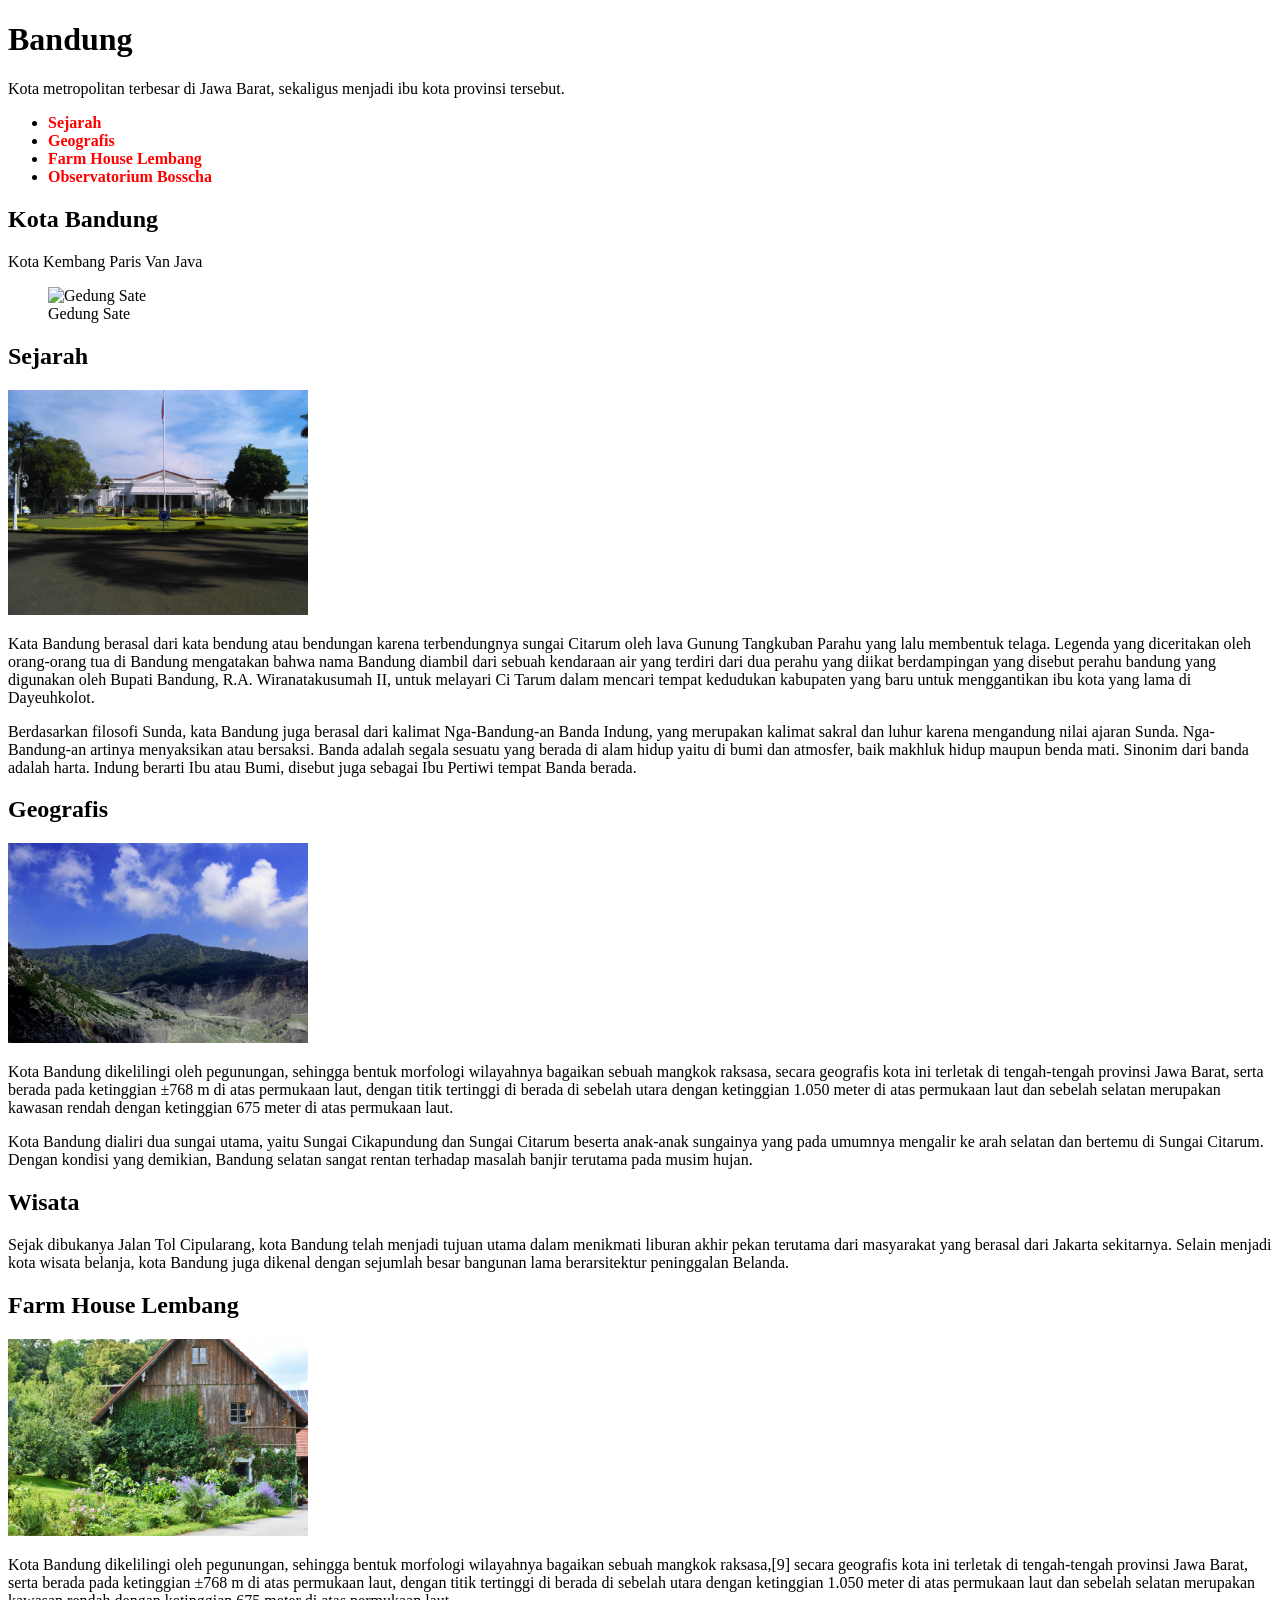
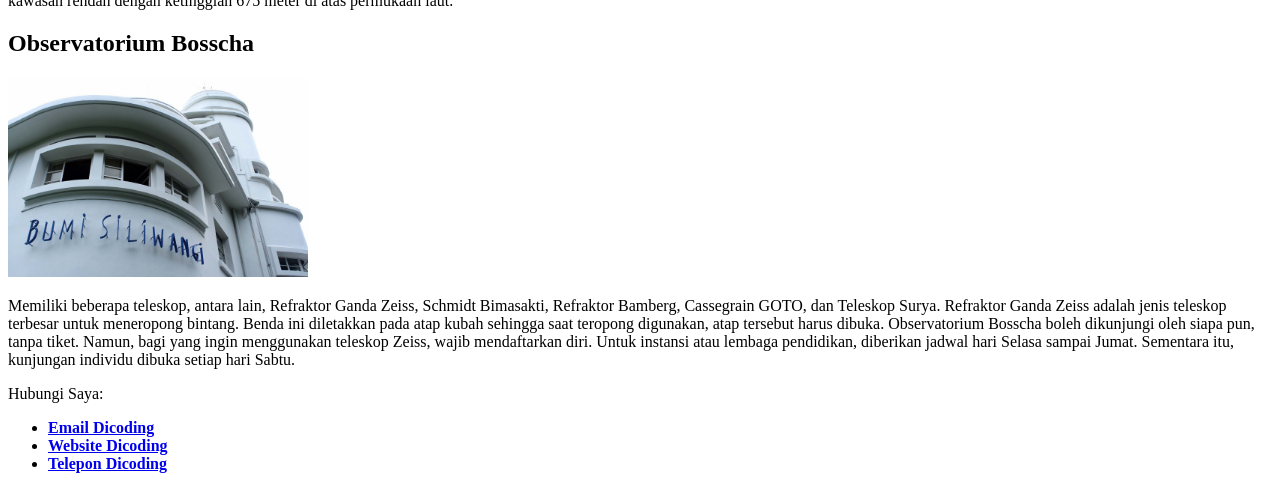
==== Dicoding/index.html @ 32720937 "Dicoding-HTML" ====
<!DOCTYPE html>
<html lang="en">
   <head>
      <meta charset="UTF-8">
      <meta name="viewport" content="width=device-width, initial-scale=1.0">
      <title>Dicoding</title>
   </head>

   <style>
      .contact-person {
         text-decoration: none;
         font-weight: bold;
      }

      .navbar-header {
         text-decoration: none;
         color: red;
         font-weight: bold;
      }

      .navbar-header:hover {
         color: blue;
      }
   </style>

   <body>
         <header>
            <h1>Bandung</h1>
            <p>Kota metropolitan terbesar di Jawa Barat, sekaligus menjadi ibu kota provinsi tersebut.</p>
            <nav>
               <!-- dapat diakes melalui link berdasarkan id nya -->
               <ul>
                  <li><a href="#sejarah" class="navbar-header">Sejarah</a></li>
                  <li><a href="#geografis" class="navbar-header">Geografis</a></li>
                  <li><a href="#farm-house" class="navbar-header">Farm House Lembang</a></li>
                  <li><a href="#observatorium" class="navbar-header">Observatorium Bosscha</a></li>
               </ul>
            </nav>
         </header>

         <aside>
            <article>
               <header>
                  <h2>Kota Bandung</h2>
                  <p>Kota Kembang Paris Van Java</p>
                  <figure>
                     <img src="https://upload.wikimedia.org/wikipedia/commons/thumb/e/e7/Bandung_coa.png/279px-Bandung_coa.png"
                        alt="Gedung Sate" width="300px">
                     <figcaption>Gedung Sate</figcaption>
                  </figure>
               </header>
            </article>
         </aside>

         <main>
            <article>
               <section>
                  <h2 id="sejarah">Sejarah</h2>
                  <img src="./image/history.jpg" alt="Sejarah Bandung" width="300px">
                  <p>
                     Kata Bandung berasal dari kata bendung atau bendungan karena terbendungnya sungai Citarum oleh
                     lava Gunung Tangkuban Parahu yang lalu membentuk telaga. Legenda yang diceritakan oleh
                     orang-orang tua di Bandung mengatakan bahwa nama Bandung diambil dari sebuah kendaraan air
                     yang terdiri dari dua perahu yang diikat berdampingan yang disebut perahu bandung yang
                     digunakan oleh Bupati Bandung, R.A. Wiranatakusumah II, untuk melayari Ci Tarum dalam mencari
                     tempat kedudukan kabupaten yang baru untuk menggantikan ibu kota yang lama di Dayeuhkolot.
                  </p>

                  <p>
                     Berdasarkan filosofi Sunda, kata Bandung juga berasal dari kalimat Nga-Bandung-an Banda
                     Indung, yang merupakan kalimat sakral dan luhur karena mengandung nilai ajaran Sunda.
                     Nga-Bandung-an artinya menyaksikan atau bersaksi. Banda adalah segala sesuatu yang berada di
                     alam hidup yaitu di bumi dan atmosfer, baik makhluk hidup maupun benda mati. Sinonim dari
                     banda adalah harta. Indung berarti Ibu atau Bumi, disebut juga sebagai Ibu Pertiwi tempat
                     Banda berada.
                  </p>
               </section>
            
               <section>
                  <h2 id="geografis">Geografis</h2>
                  <img src="./image/geografis.jpg" alt="Geografis Bandung" width="300px">
                  <p>
                     Kota Bandung dikelilingi oleh pegunungan, sehingga bentuk morfologi wilayahnya bagaikan sebuah
                     mangkok raksasa, secara geografis kota ini terletak di tengah-tengah provinsi Jawa Barat,
                     serta berada pada ketinggian ±768 m di atas permukaan laut, dengan titik tertinggi di berada
                     di sebelah utara dengan ketinggian 1.050 meter di atas permukaan laut dan sebelah selatan
                     merupakan kawasan rendah dengan ketinggian 675 meter di atas permukaan laut.
                  </p>
                  
                  <p>
                     Kota Bandung dialiri dua sungai utama, yaitu Sungai Cikapundung dan Sungai Citarum beserta
                     anak-anak sungainya yang pada umumnya mengalir ke arah selatan dan bertemu di Sungai Citarum.
                     Dengan kondisi yang demikian, Bandung selatan sangat rentan terhadap masalah banjir terutama
                     pada musim hujan.
                  </p>
               </section>

               <section>
                  <h2 id="wisata">Wisata</h2>
                  <p>
                     Sejak dibukanya Jalan Tol Cipularang, kota Bandung telah menjadi tujuan utama dalam menikmati
                     liburan akhir pekan terutama dari masyarakat yang berasal dari Jakarta sekitarnya. Selain
                     menjadi kota wisata belanja, kota Bandung juga dikenal dengan sejumlah besar bangunan lama
                     berarsitektur peninggalan Belanda.
                  </p>
               </section>
               
               <section>
                  <h2 id="farm-house">Farm House Lembang</h2>
                  <img src="./image/farm-house.jpg" alt="Farm House Lembang" width="300px">
                  <p>Kota Bandung dikelilingi oleh pegunungan, sehingga bentuk morfologi wilayahnya bagaikan sebuah
                     mangkok raksasa,[9] secara geografis kota ini terletak di tengah-tengah provinsi Jawa Barat,
                     serta berada pada ketinggian ±768 m di atas permukaan laut, dengan titik tertinggi di berada
                     di sebelah utara dengan ketinggian 1.050 meter di atas permukaan laut dan sebelah selatan
                     merupakan kawasan rendah dengan ketinggian 675 meter di atas permukaan laut.</p>
               </section>
            
               <section>
                  <h2 id="observatorium">Observatorium Bosscha</h2>
                  <img src="./image/bosscha.jpg" alt="Observatorium Bosscha" width="300px">
                  <p>Memiliki beberapa teleskop, antara lain, Refraktor Ganda Zeiss, Schmidt Bimasakti, Refraktor
                     Bamberg, Cassegrain GOTO, dan Teleskop Surya. Refraktor Ganda Zeiss adalah jenis teleskop
                     terbesar untuk meneropong bintang. Benda ini diletakkan pada atap kubah sehingga saat teropong
                     digunakan, atap tersebut harus dibuka. Observatorium Bosscha boleh dikunjungi oleh siapa pun,
                     tanpa tiket. Namun, bagi yang ingin menggunakan teleskop Zeiss, wajib mendaftarkan diri. Untuk
                     instansi atau lembaga pendidikan, diberikan jadwal hari Selasa sampai Jumat. Sementara itu,
                     kunjungan individu dibuka setiap hari Sabtu.</p>
               </section>

            </article>
         </main>
   </body>

   <footer>
      <p>Hubungi Saya:</p>
      <ul>
         <li><a href="mailto:contact@dicoding.com"> <span class="contact-person">Email Dicoding</span></a></li>
         <li><a href="https://www.dicoding.com"><span class="contact-person">Website Dicoding</span></a></li>
         <li><a href="tel:+62212345678"><span class="contact-person">Telepon Dicoding</span></a></li>
      </ul>
   </footer>
</html>
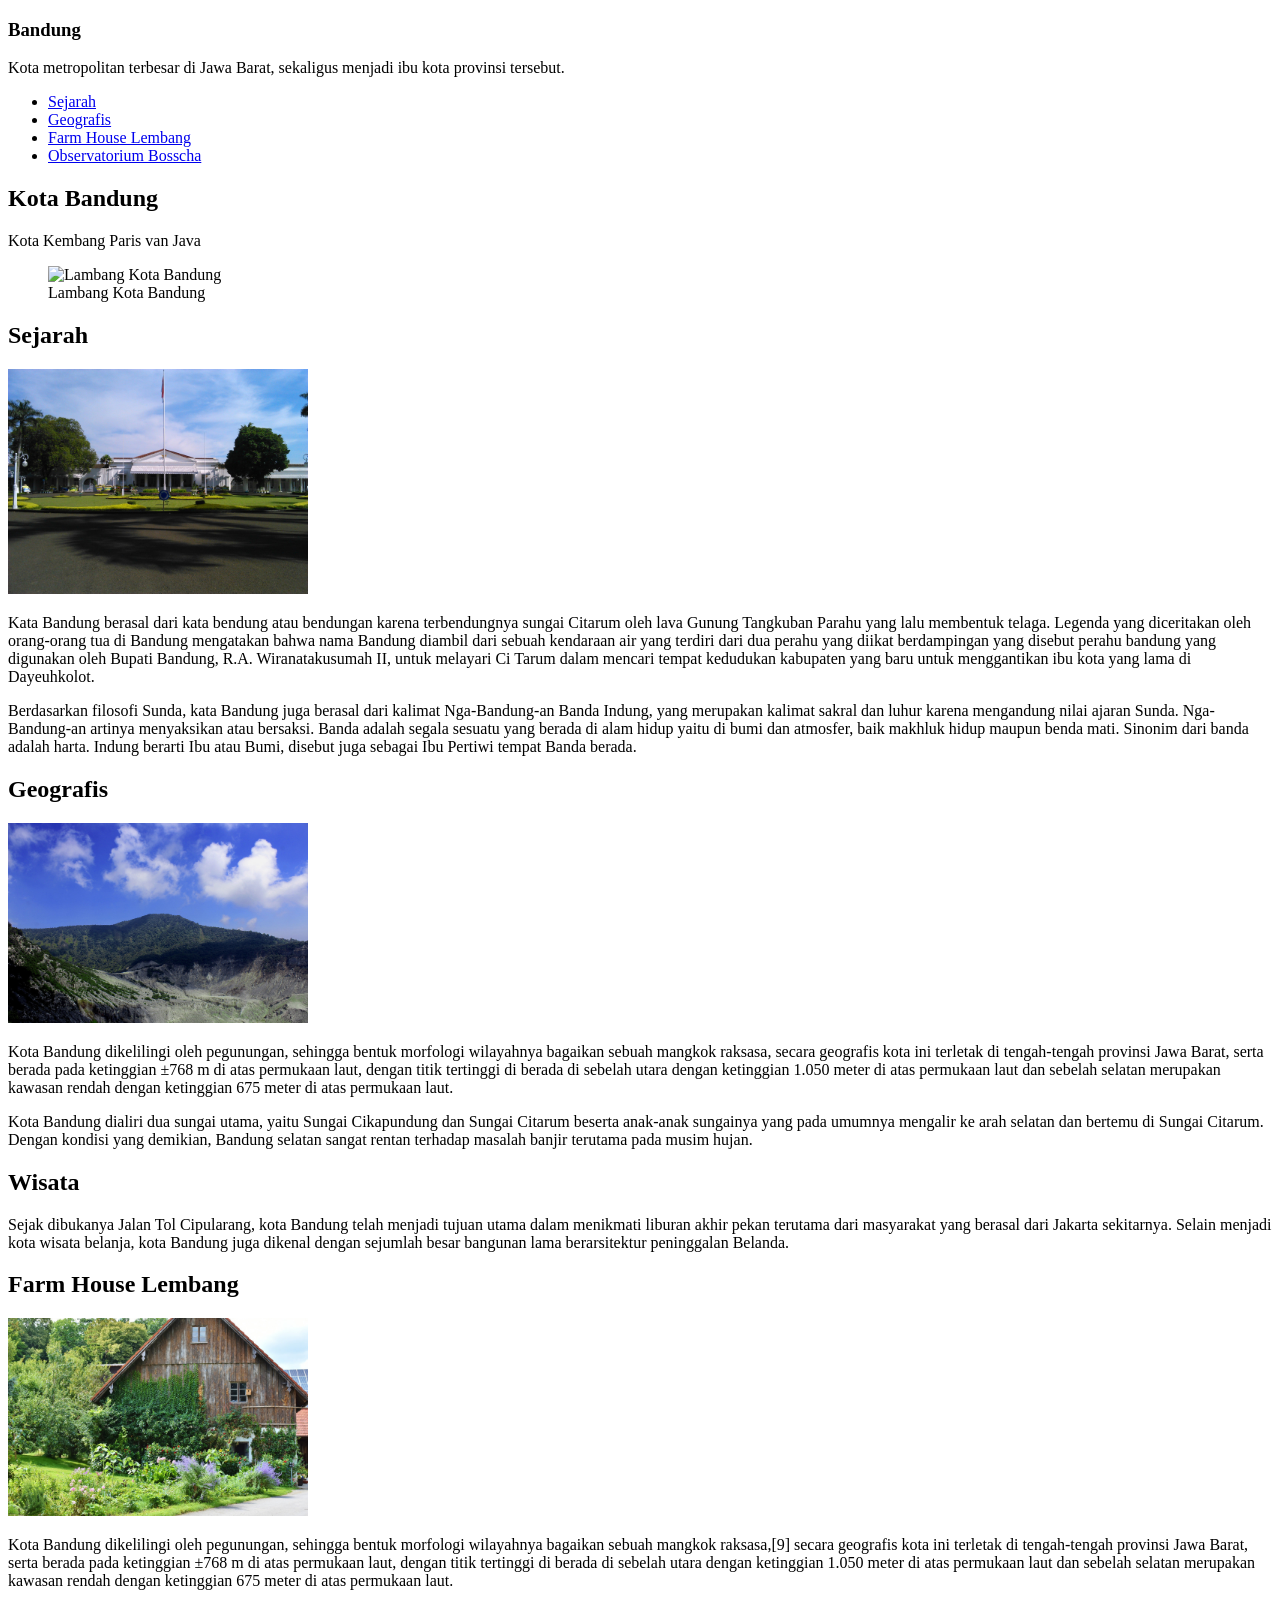
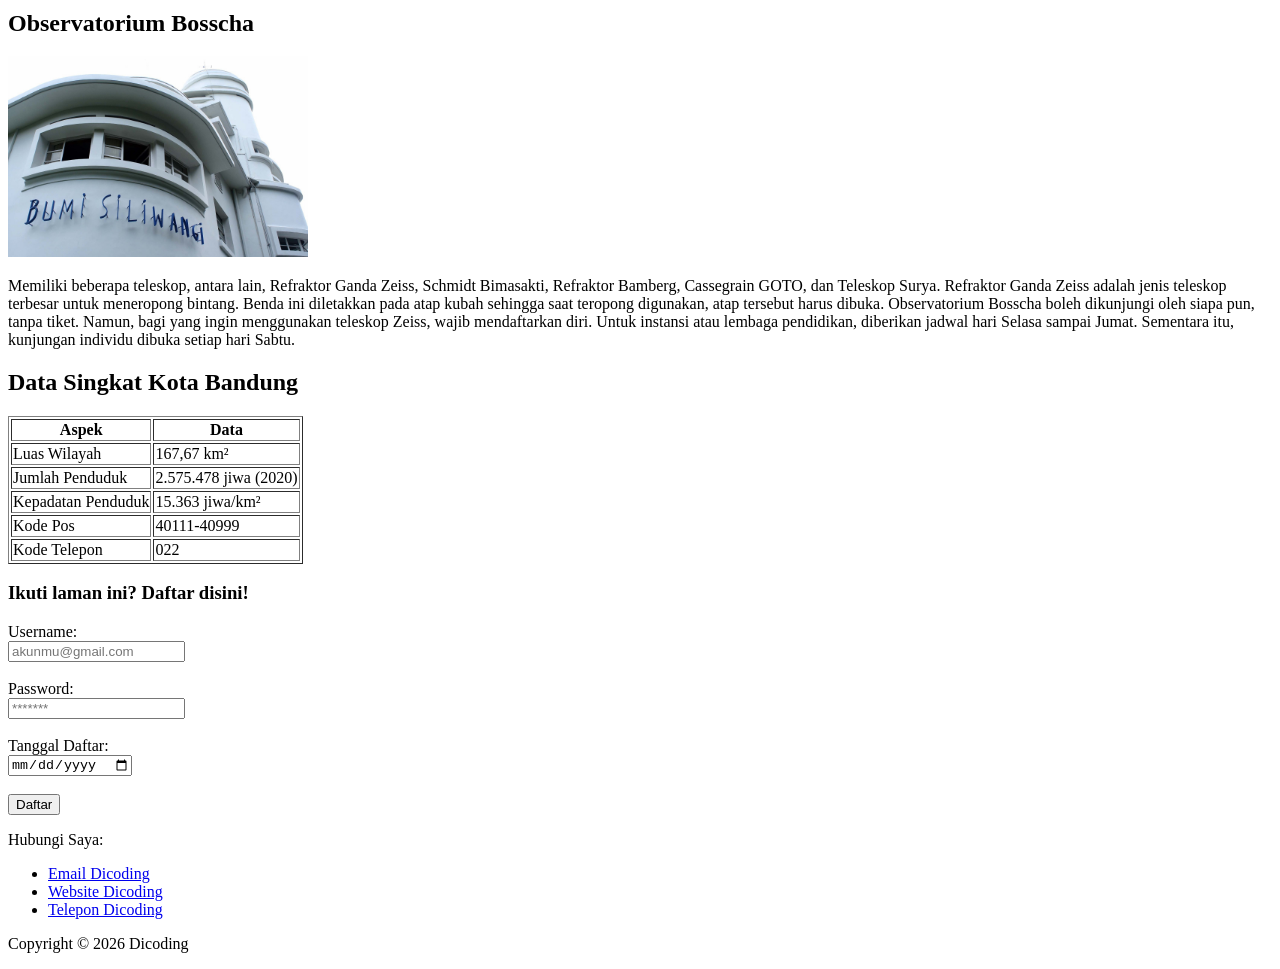
==== commit 2f92f049: "update 4/1/26" ====
--- a/Dicoding/index.html
+++ b/Dicoding/index.html
@@ -3,28 +3,13 @@
    <head>
       <meta charset="UTF-8">
       <meta name="viewport" content="width=device-width, initial-scale=1.0">
+      <link rel="stylesheet" href="assets/style/style.css">
       <title>Dicoding</title>
    </head>
 
-   <style>
-      .contact-person {
-         text-decoration: none;
-         font-weight: bold;
-      }
-
-      .navbar-header {
-         text-decoration: none;
-         color: red;
-         font-weight: bold;
-      }
-
-      .navbar-header:hover {
-         color: blue;
-      }
-   </style>
-
    <body>
-         <header>
+      <aside>
+         <article>
             <h1>Bandung</h1>
             <p>Kota metropolitan terbesar di Jawa Barat, sekaligus menjadi ibu kota provinsi tersebut.</p>
             <nav>
@@ -36,107 +21,144 @@
                   <li><a href="#observatorium" class="navbar-header">Observatorium Bosscha</a></li>
                </ul>
             </nav>
-         </header>
+            <header>
+               <h2>Kota Bandung</h2>
+               <p>Kota Kembang Paris van Java</p>
+               <figure>
+                  <img src="https://upload.wikimedia.org/wikipedia/commons/thumb/e/e8/Lambang_Kota_Bandung.svg/2409px-Lambang_Kota_Bandung.svg.png" alt="Lambang Kota Bandung" width="300px">
+                  <figcaption>Lambang Kota Bandung</figcaption>
+               </figure>
+            </header>
 
-         <aside>
-            <article>
-               <header>
-                  <h2>Kota Bandung</h2>
-                  <p>Kota Kembang Paris Van Java</p>
-                  <figure>
-                     <img src="https://upload.wikimedia.org/wikipedia/commons/thumb/e/e7/Bandung_coa.png/279px-Bandung_coa.png"
-                        alt="Gedung Sate" width="300px">
-                     <figcaption>Gedung Sate</figcaption>
-                  </figure>
-               </header>
-            </article>
-         </aside>
+            <section>
+               <h2 id="sejarah">Sejarah</h2>
+               <img src="assets/image/history.jpg" alt="Sejarah Bandung" width="300px">
+               <p>
+                  Kata Bandung berasal dari kata bendung atau bendungan karena terbendungnya sungai Citarum oleh
+                  lava Gunung Tangkuban Parahu yang lalu membentuk telaga. Legenda yang diceritakan oleh
+                  orang-orang tua di Bandung mengatakan bahwa nama Bandung diambil dari sebuah kendaraan air
+                  yang terdiri dari dua perahu yang diikat berdampingan yang disebut perahu bandung yang
+                  digunakan oleh Bupati Bandung, R.A. Wiranatakusumah II, untuk melayari Ci Tarum dalam mencari
+                  tempat kedudukan kabupaten yang baru untuk menggantikan ibu kota yang lama di Dayeuhkolot.
+               </p>
+         
+               <p>
+                  Berdasarkan filosofi Sunda, kata Bandung juga berasal dari kalimat Nga-Bandung-an Banda
+                  Indung, yang merupakan kalimat sakral dan luhur karena mengandung nilai ajaran Sunda.
+                  Nga-Bandung-an artinya menyaksikan atau bersaksi. Banda adalah segala sesuatu yang berada di
+                  alam hidup yaitu di bumi dan atmosfer, baik makhluk hidup maupun benda mati. Sinonim dari
+                  banda adalah harta. Indung berarti Ibu atau Bumi, disebut juga sebagai Ibu Pertiwi tempat
+                  Banda berada.
+               </p>
+            </section>
+         
+            <section>
+               <h2 id="geografis">Geografis</h2>
+               <img src="assets/image/geografis.jpg" alt="Geografis Bandung" width="300px">
+               <p>
+                  Kota Bandung dikelilingi oleh pegunungan, sehingga bentuk morfologi wilayahnya bagaikan sebuah
+                  mangkok raksasa, secara geografis kota ini terletak di tengah-tengah provinsi Jawa Barat,
+                  serta berada pada ketinggian ±768 m di atas permukaan laut, dengan titik tertinggi di berada
+                  di sebelah utara dengan ketinggian 1.050 meter di atas permukaan laut dan sebelah selatan
+                  merupakan kawasan rendah dengan ketinggian 675 meter di atas permukaan laut.
+               </p>
+         
+               <p>
+                  Kota Bandung dialiri dua sungai utama, yaitu Sungai Cikapundung dan Sungai Citarum beserta
+                  anak-anak sungainya yang pada umumnya mengalir ke arah selatan dan bertemu di Sungai Citarum.
+                  Dengan kondisi yang demikian, Bandung selatan sangat rentan terhadap masalah banjir terutama
+                  pada musim hujan.
+               </p>
+            </section>
+         
+            <section>
+               <h2 id="wisata">Wisata</h2>
+               <p>
+                  Sejak dibukanya Jalan Tol Cipularang, kota Bandung telah menjadi tujuan utama dalam menikmati
+                  liburan akhir pekan terutama dari masyarakat yang berasal dari Jakarta sekitarnya. Selain
+                  menjadi kota wisata belanja, kota Bandung juga dikenal dengan sejumlah besar bangunan lama
+                  berarsitektur peninggalan Belanda.
+               </p>
+            </section>
+         
+            <section>
+               <h2 id="farm-house">Farm House Lembang</h2>
+               <img src="assets/image/farm-house.jpg" alt="Farm House Lembang" width="300px">
+               <p>Kota Bandung dikelilingi oleh pegunungan, sehingga bentuk morfologi wilayahnya bagaikan sebuah
+                  mangkok raksasa,[9] secara geografis kota ini terletak di tengah-tengah provinsi Jawa Barat,
+                  serta berada pada ketinggian ±768 m di atas permukaan laut, dengan titik tertinggi di berada
+                  di sebelah utara dengan ketinggian 1.050 meter di atas permukaan laut dan sebelah selatan
+                  merupakan kawasan rendah dengan ketinggian 675 meter di atas permukaan laut.</p>
+            </section>
+         
+            <section>
+               <h2 id="observatorium">Observatorium Bosscha</h2>
+               <img src="assets/image/bosscha.jpg" alt="Observatorium Bosscha" width="300px">
+               <p>Memiliki beberapa teleskop, antara lain, Refraktor Ganda Zeiss, Schmidt Bimasakti, Refraktor
+                  Bamberg, Cassegrain GOTO, dan Teleskop Surya. Refraktor Ganda Zeiss adalah jenis teleskop
+                  terbesar untuk meneropong bintang. Benda ini diletakkan pada atap kubah sehingga saat teropong
+                  digunakan, atap tersebut harus dibuka. Observatorium Bosscha boleh dikunjungi oleh siapa pun,
+                  tanpa tiket. Namun, bagi yang ingin menggunakan teleskop Zeiss, wajib mendaftarkan diri. Untuk
+                  instansi atau lembaga pendidikan, diberikan jadwal hari Selasa sampai Jumat. Sementara itu,
+                  kunjungan individu dibuka setiap hari Sabtu.</p>
+            </section>
 
-         <main>
-            <article>
-               <section>
-                  <h2 id="sejarah">Sejarah</h2>
-                  <img src="./image/history.jpg" alt="Sejarah Bandung" width="300px">
-                  <p>
-                     Kata Bandung berasal dari kata bendung atau bendungan karena terbendungnya sungai Citarum oleh
-                     lava Gunung Tangkuban Parahu yang lalu membentuk telaga. Legenda yang diceritakan oleh
-                     orang-orang tua di Bandung mengatakan bahwa nama Bandung diambil dari sebuah kendaraan air
-                     yang terdiri dari dua perahu yang diikat berdampingan yang disebut perahu bandung yang
-                     digunakan oleh Bupati Bandung, R.A. Wiranatakusumah II, untuk melayari Ci Tarum dalam mencari
-                     tempat kedudukan kabupaten yang baru untuk menggantikan ibu kota yang lama di Dayeuhkolot.
-                  </p>
+            <section>
+               <h2>Data Singkat Kota Bandung</h2>
+               <table border="1">
+                  <tr> <!-- tabel header -->
+                     <th>Aspek</th>
+                     <th>Data</th>
+                  </tr>
+                  <tr> <!-- tabel data per baris -->
+                     <td>Luas Wilayah</td>
+                     <td>167,67 km²</td>
+                  </tr>
+                  <tr>
+                     <td>Jumlah Penduduk</td>
+                     <td>2.575.478 jiwa (2020)</td>
+                  </tr>
+                  <tr>
+                     <td>Kepadatan Penduduk</td>
+                     <td>15.363 jiwa/km²</td>
+                  </tr>
+                  <tr>
+                     <td>Kode Pos</td>
+                     <td>40111-40999</td>
+                  </tr>
+                  <tr>
+                     <td>Kode Telepon</td>
+                     <td>022</td>
+                  </tr>
+               </table>
+            </section>
 
-                  <p>
-                     Berdasarkan filosofi Sunda, kata Bandung juga berasal dari kalimat Nga-Bandung-an Banda
-                     Indung, yang merupakan kalimat sakral dan luhur karena mengandung nilai ajaran Sunda.
-                     Nga-Bandung-an artinya menyaksikan atau bersaksi. Banda adalah segala sesuatu yang berada di
-                     alam hidup yaitu di bumi dan atmosfer, baik makhluk hidup maupun benda mati. Sinonim dari
-                     banda adalah harta. Indung berarti Ibu atau Bumi, disebut juga sebagai Ibu Pertiwi tempat
-                     Banda berada.
-                  </p>
-               </section>
-            
-               <section>
-                  <h2 id="geografis">Geografis</h2>
-                  <img src="./image/geografis.jpg" alt="Geografis Bandung" width="300px">
-                  <p>
-                     Kota Bandung dikelilingi oleh pegunungan, sehingga bentuk morfologi wilayahnya bagaikan sebuah
-                     mangkok raksasa, secara geografis kota ini terletak di tengah-tengah provinsi Jawa Barat,
-                     serta berada pada ketinggian ±768 m di atas permukaan laut, dengan titik tertinggi di berada
-                     di sebelah utara dengan ketinggian 1.050 meter di atas permukaan laut dan sebelah selatan
-                     merupakan kawasan rendah dengan ketinggian 675 meter di atas permukaan laut.
-                  </p>
-                  
-                  <p>
-                     Kota Bandung dialiri dua sungai utama, yaitu Sungai Cikapundung dan Sungai Citarum beserta
-                     anak-anak sungainya yang pada umumnya mengalir ke arah selatan dan bertemu di Sungai Citarum.
-                     Dengan kondisi yang demikian, Bandung selatan sangat rentan terhadap masalah banjir terutama
-                     pada musim hujan.
-                  </p>
-               </section>
+            <section>
+               <h3>Ikuti laman ini? Daftar disini! </h3>
+               <form action="/submit-daftar" method="post">
+                  <label for="username">Username:</label><br>
+                  <input type="text" id="username" name="username" placeholder="akunmu@gmail.com" required><br><br>
+                  <label for="password">Password:</label><br>
+                  <input type="password" id="password" name="password" placeholder="*******" required><br><br>
+                  <label for="date">Tanggal Daftar:</label><br>
+                  <input type="date" id="date" name="date" required><br><br>
+                  <input type="submit" value="Daftar">
+               </form>
+            </section>
 
-               <section>
-                  <h2 id="wisata">Wisata</h2>
-                  <p>
-                     Sejak dibukanya Jalan Tol Cipularang, kota Bandung telah menjadi tujuan utama dalam menikmati
-                     liburan akhir pekan terutama dari masyarakat yang berasal dari Jakarta sekitarnya. Selain
-                     menjadi kota wisata belanja, kota Bandung juga dikenal dengan sejumlah besar bangunan lama
-                     berarsitektur peninggalan Belanda.
-                  </p>
-               </section>
-               
-               <section>
-                  <h2 id="farm-house">Farm House Lembang</h2>
-                  <img src="./image/farm-house.jpg" alt="Farm House Lembang" width="300px">
-                  <p>Kota Bandung dikelilingi oleh pegunungan, sehingga bentuk morfologi wilayahnya bagaikan sebuah
-                     mangkok raksasa,[9] secara geografis kota ini terletak di tengah-tengah provinsi Jawa Barat,
-                     serta berada pada ketinggian ±768 m di atas permukaan laut, dengan titik tertinggi di berada
-                     di sebelah utara dengan ketinggian 1.050 meter di atas permukaan laut dan sebelah selatan
-                     merupakan kawasan rendah dengan ketinggian 675 meter di atas permukaan laut.</p>
-               </section>
-            
-               <section>
-                  <h2 id="observatorium">Observatorium Bosscha</h2>
-                  <img src="./image/bosscha.jpg" alt="Observatorium Bosscha" width="300px">
-                  <p>Memiliki beberapa teleskop, antara lain, Refraktor Ganda Zeiss, Schmidt Bimasakti, Refraktor
-                     Bamberg, Cassegrain GOTO, dan Teleskop Surya. Refraktor Ganda Zeiss adalah jenis teleskop
-                     terbesar untuk meneropong bintang. Benda ini diletakkan pada atap kubah sehingga saat teropong
-                     digunakan, atap tersebut harus dibuka. Observatorium Bosscha boleh dikunjungi oleh siapa pun,
-                     tanpa tiket. Namun, bagi yang ingin menggunakan teleskop Zeiss, wajib mendaftarkan diri. Untuk
-                     instansi atau lembaga pendidikan, diberikan jadwal hari Selasa sampai Jumat. Sementara itu,
-                     kunjungan individu dibuka setiap hari Sabtu.</p>
-               </section>
-
-            </article>
-         </main>
+            <section>
+               <p>Hubungi Saya:</p>
+               <ul>
+                  <li><a href="mailto:contact@dicoding.com"> <span class="contact-person">Email Dicoding</span></a></li>
+                  <li><a href="https://www.dicoding.com"><span class="contact-person">Website Dicoding</span></a></li>
+                  <li><a href="tel:+62212345678"><span class="contact-person">Telepon Dicoding</span></a></li>
+               </ul>
+            </section>
+         </article>
+      </aside>
    </body>
 
    <footer>
-      <p>Hubungi Saya:</p>
-      <ul>
-         <li><a href="mailto:contact@dicoding.com"> <span class="contact-person">Email Dicoding</span></a></li>
-         <li><a href="https://www.dicoding.com"><span class="contact-person">Website Dicoding</span></a></li>
-         <li><a href="tel:+62212345678"><span class="contact-person">Telepon Dicoding</span></a></li>
-      </ul>
+      <p>Copyright &copy; 2026 Dicoding</p>
    </footer>
 </html>
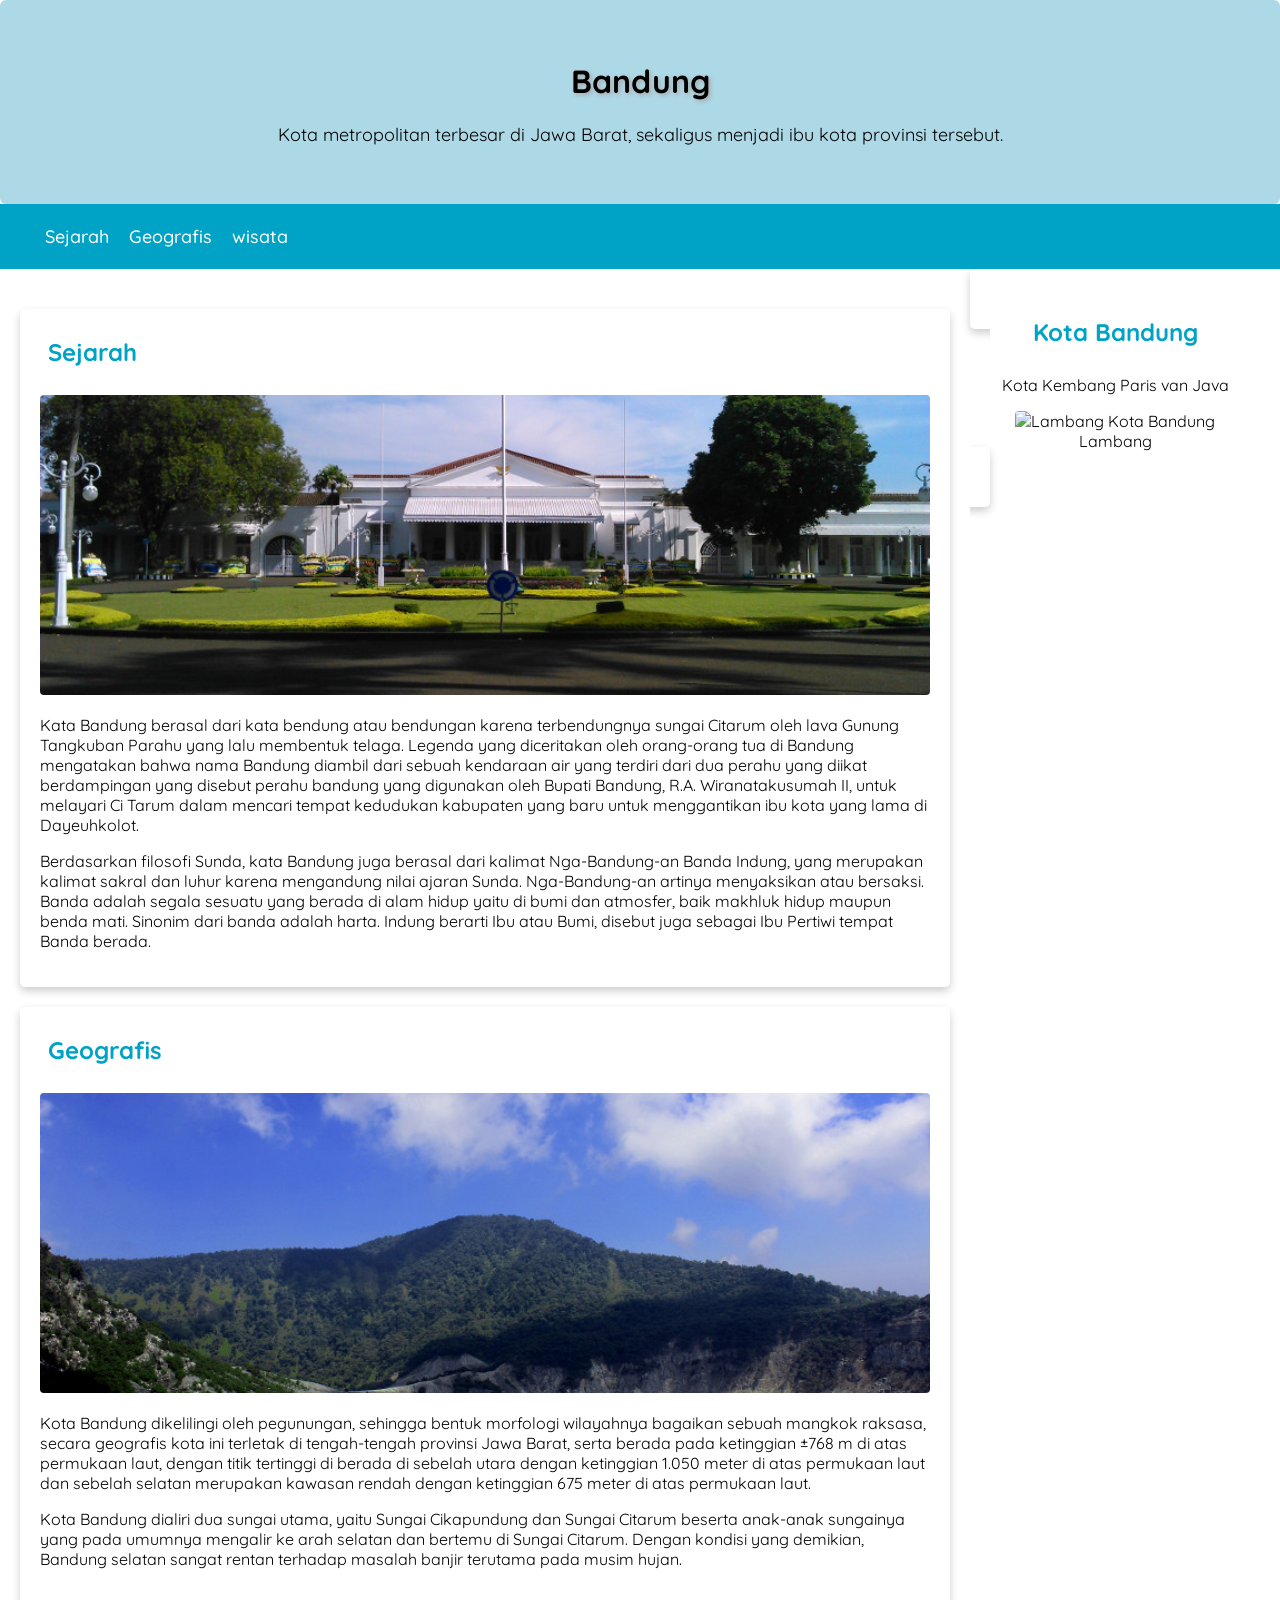
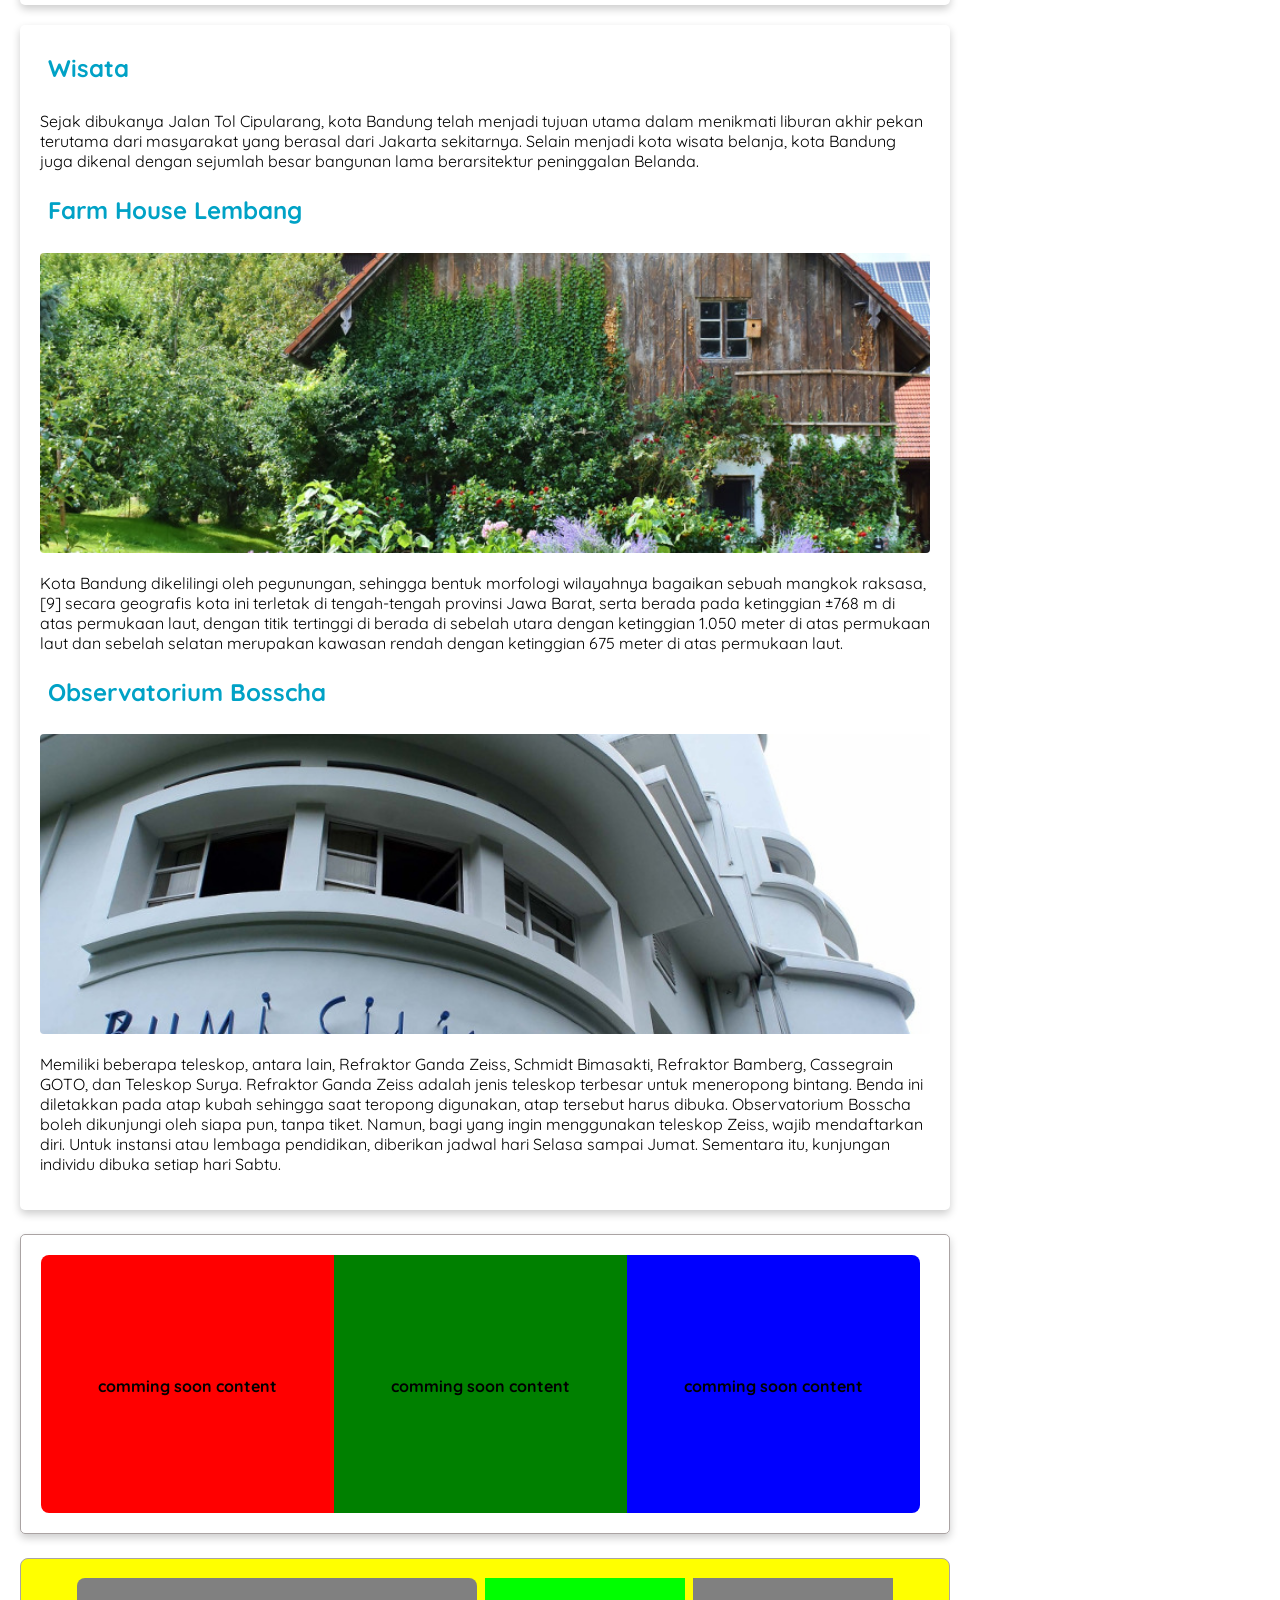
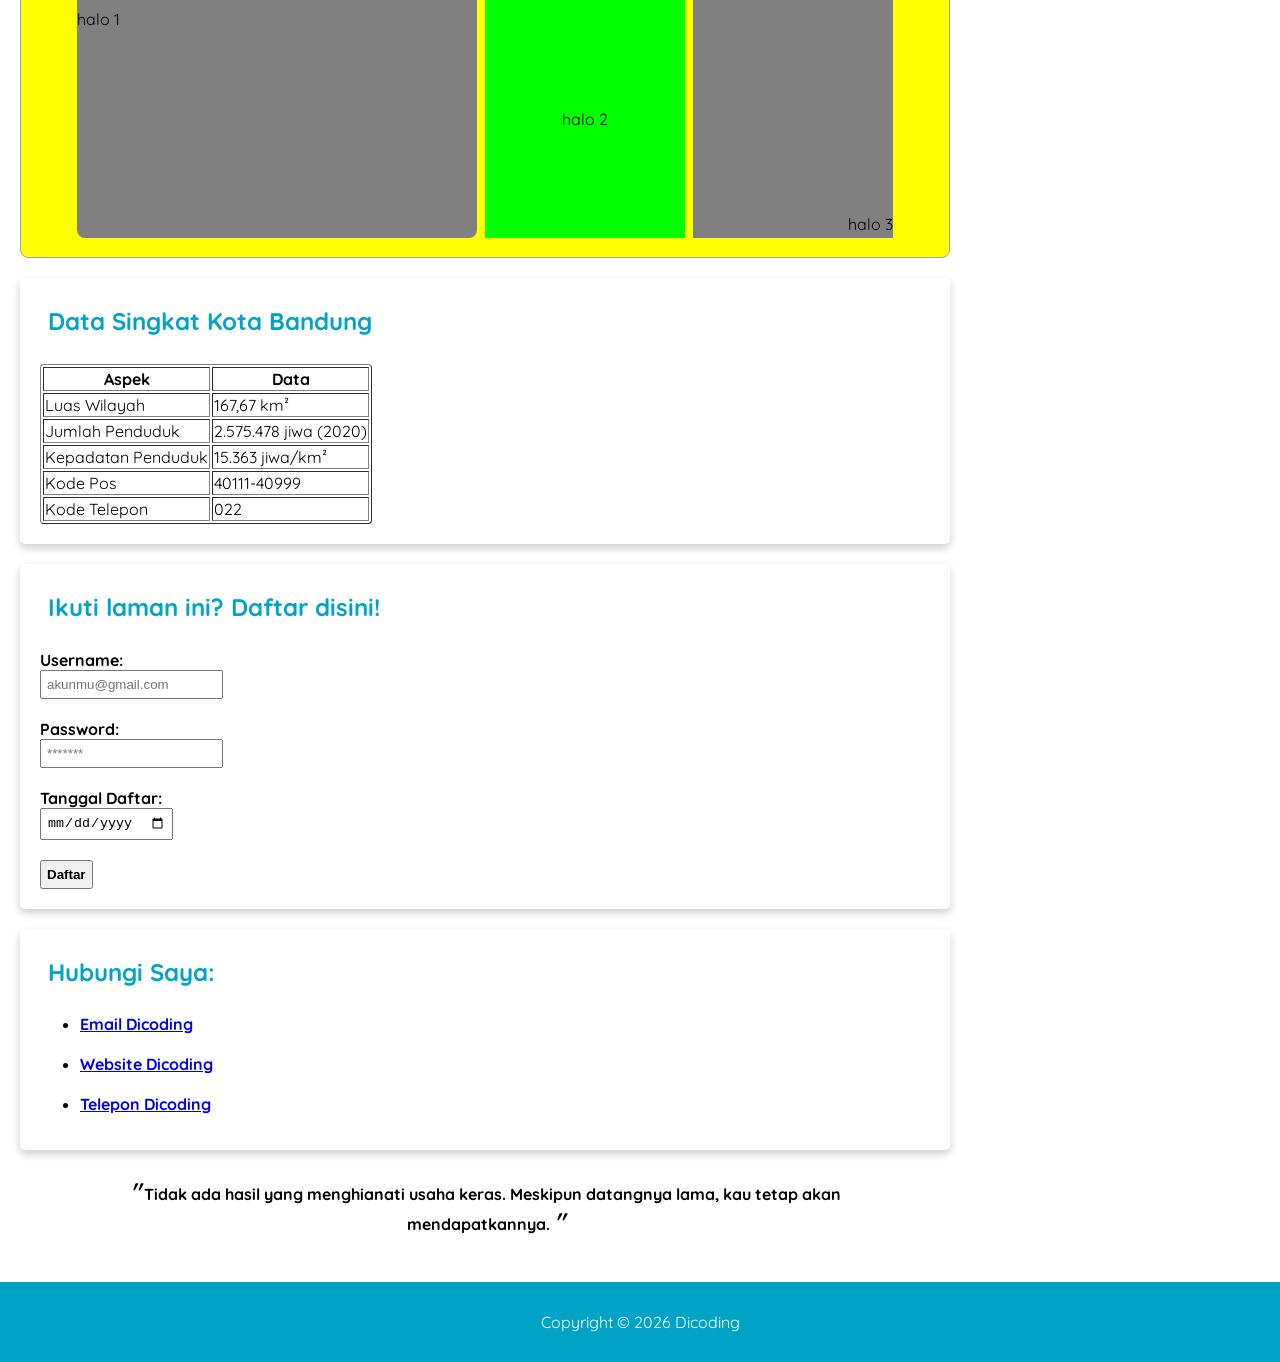
==== commit 5669837f: "update 7/1/2026" ====
--- a/Dicoding/index.html
+++ b/Dicoding/index.html
@@ -3,36 +3,34 @@
    <head>
       <meta charset="UTF-8">
       <meta name="viewport" content="width=device-width, initial-scale=1.0">
-      <link rel="stylesheet" href="assets/style/style.css">
+      <link rel="stylesheet" href="assets/styles/style.css">
+      <style>
+         @import url('https://fonts.googleapis.com/css2?family=Belleza&family=Poppins:ital,wght@0,100;0,200;0,300;0,400;0,500;0,600;0,700;0,800;0,900;1,100;1,200;1,300;1,400;1,500;1,600;1,700;1,800;1,900&family=Quicksand:wght@300..700&display=swap');
+      </style>
       <title>Dicoding</title>
    </head>
 
    <body>
-      <aside>
-         <article>
-            <h1>Bandung</h1>
-            <p>Kota metropolitan terbesar di Jawa Barat, sekaligus menjadi ibu kota provinsi tersebut.</p>
-            <nav>
-               <!-- dapat diakes melalui link berdasarkan id nya -->
-               <ul>
-                  <li><a href="#sejarah" class="navbar-header">Sejarah</a></li>
-                  <li><a href="#geografis" class="navbar-header">Geografis</a></li>
-                  <li><a href="#farm-house" class="navbar-header">Farm House Lembang</a></li>
-                  <li><a href="#observatorium" class="navbar-header">Observatorium Bosscha</a></li>
-               </ul>
-            </nav>
-            <header>
-               <h2>Kota Bandung</h2>
-               <p>Kota Kembang Paris van Java</p>
-               <figure>
-                  <img src="https://upload.wikimedia.org/wikipedia/commons/thumb/e/e8/Lambang_Kota_Bandung.svg/2409px-Lambang_Kota_Bandung.svg.png" alt="Lambang Kota Bandung" width="300px">
-                  <figcaption>Lambang Kota Bandung</figcaption>
-               </figure>
-            </header>
-
-            <section>
-               <h2 id="sejarah">Sejarah</h2>
-               <img src="assets/image/history.jpg" alt="Sejarah Bandung" width="300px">
+      <header>
+         <div class="jumbotron">
+            <h1 class="fancy">Bandung</h1>
+            <p style="font-size: 18px">Kota metropolitan terbesar di Jawa Barat, sekaligus menjadi ibu kota provinsi tersebut.</p>
+         </div>
+         <nav>
+            <!-- dapat diakes melalui link berdasarkan id nya -->
+            <ul>
+               <li><a href="#sejarah" class="navbar-header">Sejarah</a></li>
+               <li><a href="#geografis" class="navbar-header">Geografis</a></li>
+               <li><a href="#wisata" class="navbar-header">wisata</a></li>
+            </ul>
+         </nav>
+      </header>
+
+      <main>
+         <div id="content">
+            <article id="sejarah" class="card">
+               <h2 class="judul-article">Sejarah</h2>
+               <img src="./image/history.jpg" alt="Sejarah Bandung" width="300px" class="featured-image">
                <p>
                   Kata Bandung berasal dari kata bendung atau bendungan karena terbendungnya sungai Citarum oleh
                   lava Gunung Tangkuban Parahu yang lalu membentuk telaga. Legenda yang diceritakan oleh
@@ -41,7 +39,7 @@
                   digunakan oleh Bupati Bandung, R.A. Wiranatakusumah II, untuk melayari Ci Tarum dalam mencari
                   tempat kedudukan kabupaten yang baru untuk menggantikan ibu kota yang lama di Dayeuhkolot.
                </p>
-         
+            
                <p>
                   Berdasarkan filosofi Sunda, kata Bandung juga berasal dari kalimat Nga-Bandung-an Banda
                   Indung, yang merupakan kalimat sakral dan luhur karena mengandung nilai ajaran Sunda.
@@ -50,11 +48,11 @@
                   banda adalah harta. Indung berarti Ibu atau Bumi, disebut juga sebagai Ibu Pertiwi tempat
                   Banda berada.
                </p>
-            </section>
-         
-            <section>
-               <h2 id="geografis">Geografis</h2>
-               <img src="assets/image/geografis.jpg" alt="Geografis Bandung" width="300px">
+            </article>
+            
+            <article id="geografis" class="card">
+               <h2>Geografis</h2>
+               <img src="./image/geografis.jpg" alt="Geografis Bandung" width="300px" class="featured-image">
                <p>
                   Kota Bandung dikelilingi oleh pegunungan, sehingga bentuk morfologi wilayahnya bagaikan sebuah
                   mangkok raksasa, secara geografis kota ini terletak di tengah-tengah provinsi Jawa Barat,
@@ -62,38 +60,34 @@
                   di sebelah utara dengan ketinggian 1.050 meter di atas permukaan laut dan sebelah selatan
                   merupakan kawasan rendah dengan ketinggian 675 meter di atas permukaan laut.
                </p>
-         
+            
                <p>
                   Kota Bandung dialiri dua sungai utama, yaitu Sungai Cikapundung dan Sungai Citarum beserta
                   anak-anak sungainya yang pada umumnya mengalir ke arah selatan dan bertemu di Sungai Citarum.
                   Dengan kondisi yang demikian, Bandung selatan sangat rentan terhadap masalah banjir terutama
                   pada musim hujan.
                </p>
-            </section>
-         
-            <section>
-               <h2 id="wisata">Wisata</h2>
+            </article>
+            
+            <article id="wisata" class="card">
+               <h2>Wisata</h2>
                <p>
                   Sejak dibukanya Jalan Tol Cipularang, kota Bandung telah menjadi tujuan utama dalam menikmati
                   liburan akhir pekan terutama dari masyarakat yang berasal dari Jakarta sekitarnya. Selain
                   menjadi kota wisata belanja, kota Bandung juga dikenal dengan sejumlah besar bangunan lama
                   berarsitektur peninggalan Belanda.
                </p>
-            </section>
-         
-            <section>
+
                <h2 id="farm-house">Farm House Lembang</h2>
-               <img src="assets/image/farm-house.jpg" alt="Farm House Lembang" width="300px">
+               <img src="./image/farm-house.jpg" alt="Farm House Lembang" width="300px" class="featured-image">
                <p>Kota Bandung dikelilingi oleh pegunungan, sehingga bentuk morfologi wilayahnya bagaikan sebuah
-                  mangkok raksasa,[9] secara geografis kota ini terletak di tengah-tengah provinsi Jawa Barat,
-                  serta berada pada ketinggian ±768 m di atas permukaan laut, dengan titik tertinggi di berada
-                  di sebelah utara dengan ketinggian 1.050 meter di atas permukaan laut dan sebelah selatan
-                  merupakan kawasan rendah dengan ketinggian 675 meter di atas permukaan laut.</p>
-            </section>
-         
-            <section>
+               mangkok raksasa,[9] secara geografis kota ini terletak di tengah-tengah provinsi Jawa Barat,
+               serta berada pada ketinggian ±768 m di atas permukaan laut, dengan titik tertinggi di berada
+               di sebelah utara dengan ketinggian 1.050 meter di atas permukaan laut dan sebelah selatan
+               merupakan kawasan rendah dengan ketinggian 675 meter di atas permukaan laut.</p>
+
                <h2 id="observatorium">Observatorium Bosscha</h2>
-               <img src="assets/image/bosscha.jpg" alt="Observatorium Bosscha" width="300px">
+               <img src="./image/bosscha.jpg" alt="Observatorium Bosscha" width="300px" class="featured-image">
                <p>Memiliki beberapa teleskop, antara lain, Refraktor Ganda Zeiss, Schmidt Bimasakti, Refraktor
                   Bamberg, Cassegrain GOTO, dan Teleskop Surya. Refraktor Ganda Zeiss adalah jenis teleskop
                   terbesar untuk meneropong bintang. Benda ini diletakkan pada atap kubah sehingga saat teropong
@@ -101,11 +95,39 @@
                   tanpa tiket. Namun, bagi yang ingin menggunakan teleskop Zeiss, wajib mendaftarkan diri. Untuk
                   instansi atau lembaga pendidikan, diberikan jadwal hari Selasa sampai Jumat. Sementara itu,
                   kunjungan individu dibuka setiap hari Sabtu.</p>
-            </section>
-
-            <section>
+            </article>
+
+            <article>
+               <div class="container card">
+                  <div class="left-content">
+                     <p style="font-weight: bold;">comming soon content</p>
+                  </div>
+                  <div class="center-content">
+                     <p style="font-weight: bold;">comming soon content</p>
+                  </div>
+                  <div class="right-content">
+                     <p style="font-weight: bold;">comming soon content</p>
+                  </div>
+               </div>
+            </article>
+
+            <article>
+               <div class="container flex">
+                  <div class="box box1">
+                     <p>halo 1</p>
+                  </div>
+                  <div class="box box2">
+                     <p>halo 2</p>
+                  </div>
+                  <div class="box box3">
+                     <p>halo 3</p>
+                  </div>
+               </div>
+            </article>
+            
+            <article id="tabel-data" class="card">
                <h2>Data Singkat Kota Bandung</h2>
-               <table border="1">
+               <table border="1" class="tabel">
                   <tr> <!-- tabel header -->
                      <th>Aspek</th>
                      <th>Data</th>
@@ -131,34 +153,58 @@
                      <td>022</td>
                   </tr>
                </table>
-            </section>
-
-            <section>
-               <h3>Ikuti laman ini? Daftar disini! </h3>
+            </article>
+            
+            <article id="registrasi" class="card">
+               <h2>Ikuti laman ini? Daftar disini! </h2>
                <form action="/submit-daftar" method="post">
-                  <label for="username">Username:</label><br>
+                  <label for="username" style="font-weight: bold">Username:</label><br>
                   <input type="text" id="username" name="username" placeholder="akunmu@gmail.com" required><br><br>
-                  <label for="password">Password:</label><br>
+                  <label for="password" style="font-weight: bold">Password:</label><br>
                   <input type="password" id="password" name="password" placeholder="*******" required><br><br>
-                  <label for="date">Tanggal Daftar:</label><br>
+                  <label for="date" style="font-weight: bold;">Tanggal Daftar:</label><br>
                   <input type="date" id="date" name="date" required><br><br>
-                  <input type="submit" value="Daftar">
+                  <input type="submit" style="font-weight: bold;" value="Daftar">
                </form>
-            </section>
-
-            <section>
-               <p>Hubungi Saya:</p>
+            </article>
+            
+            <article id="contact" class="card">
+               <h2>Hubungi Saya:</h2>
                <ul>
-                  <li><a href="mailto:contact@dicoding.com"> <span class="contact-person">Email Dicoding</span></a></li>
-                  <li><a href="https://www.dicoding.com"><span class="contact-person">Website Dicoding</span></a></li>
+                  <li><a href="mailto:contact@dicoding.com"> <span class="contact-person">Email Dicoding</span></a></li><br>
+                  <li><a href="https://www.dicoding.com"><span class="contact-person">Website Dicoding</span></a></li><br>
                   <li><a href="tel:+62212345678"><span class="contact-person">Telepon Dicoding</span></a></li>
                </ul>
-            </section>
-         </article>
-      </aside>
+            </article>
+            
+            <article>
+               <blockquote style="text-align: center;">
+                  <strong>
+                     Tidak ada hasil yang menghianati usaha keras. Meskipun datangnya lama, kau tetap akan mendapatkannya.
+                  </strong> 
+               </blockquote>
+            </article>
+         </div>
+         
+         <aside>
+            <article>   
+               <header class="profile card">
+                  <h2>Kota Bandung</h2>
+                  <p>Kota Kembang Paris van Java</p>
+                  <figure>
+                     <img
+                        src="https://upload.wikimedia.org/wikipedia/commons/thumb/e/e8/Lambang_Kota_Bandung.svg/2409px-Lambang_Kota_Bandung.svg.png"
+                        alt="Lambang Kota Bandung" width="300px">
+                     <figcaption>Lambang</figcaption>
+                  </figure>
+               </header>
+            </article>
+         </aside>
+      </main>
+
+      <footer>
+         <p>Copyright &copy; 2026 Dicoding</p>
+      </footer>
+
    </body>
-
-   <footer>
-      <p>Copyright &copy; 2026 Dicoding</p>
-   </footer>
 </html>
--- a/Dicoding/assets/styles/style.css
+++ b/Dicoding/assets/styles/style.css
@@ -0,0 +1,230 @@
+/* * {
+  border: 1px solid red;
+} */
+
+* {
+  box-sizing: border-box;
+}
+
+header {
+  display: inline;
+}
+
+body {
+  font-family: Quicksand, sans-serif;
+  margin: 0;
+  padding: 0;
+}
+
+.fancy {
+  font-weight: bold;
+  text-shadow: 2px 2px 4px #aaa;
+}
+
+.card {
+  box-shadow: 0 4px 8px 0 rgba(0, 0, 0, 0.2);
+  border-radius: 5px;
+  padding: 20px;
+  margin-top: 20px;
+}
+
+.jumbotron {
+  background-color: lightblue;
+  padding: 40px;
+  border-radius: 6px;
+  text-align: center;
+}
+
+.navbar-header {
+  text-decoration: none;
+  font-weight: 500;
+  font-size: 18px;
+  margin-right: 10px;
+}
+
+.navbar-header:hover {
+  color: red;
+}
+
+nav {
+  background-color: #00a2c6;
+  padding: 5px;
+  position: sticky;
+  top: 0;
+}
+
+nav a {
+  color: white;
+}
+
+nav li {
+  display: inline;
+  margin-right: 6px;
+  font-size: 18px;
+  list-style-type: none;
+}
+
+main {
+  padding: 20px;
+  overflow: auto;
+}
+
+article img {
+  border-radius: 4px;
+}
+
+article table {
+  border-radius: 4px;
+}
+
+.featured-image {
+  width: 100%;
+  max-height: 300px;
+  object-fit: cover;
+  object-position: center;
+}
+
+/* desain container coming soon content */
+
+.container {
+  height: 300px;
+  border: 1px solid #aaa3a3ff;
+  margin-top: 24px;
+  gap: 8px;
+  justify-content: center;
+  align-items: center;
+}
+
+.left-content {
+  text-align: center;
+  line-height: 230px;
+  width: 33%;
+  height: 100%;
+  background-color: red;
+  float: left;
+  border-radius: 8px 0px 0px 8px;
+}
+
+.center-content {
+  text-align: center;
+  line-height: 230px;
+  width: 33%;
+  height: 100%;
+  background-color: green;
+  float: left;
+}
+
+.right-content {
+  text-align: center;
+  line-height: 230px;
+  width: 33%;
+  height: 100%;
+  background-color: blue;
+  float: left;
+  border-radius: 0px 8px 8px 0px;
+}
+
+/* desain box flex halo */
+.box {
+  height: 260px;
+  align-items: center;
+}
+
+.flex {
+  padding: 10px;
+  border-radius: 8px;
+  text-align: end;
+  background-color: yellow;
+  display: flex;
+  gap: 8px;
+}
+
+.box1 {
+  background-color: grey;
+  text-align: start;
+  line-height: 50px;
+  flex-basis: 400px;
+  border-radius: 8px;
+}
+
+.box2 {
+  background-color: lime;
+  text-align: center;
+  line-height: 250px;
+  flex-basis: 200px;
+}
+
+.box3 {
+  background-color: grey;
+  text-align: end;
+  line-height: 460px;
+  flex-basis: 200px;
+}
+/* end : desain box flex halo */
+
+h2,
+h3 {
+  color: #00a2c6;
+  margin-top: 0px;
+  padding: 8px;
+  border-radius: 6px;
+}
+
+.contact-person {
+  text-decoration: none;
+  font-weight: bold;
+}
+
+blockquote::before,
+blockquote::after {
+  content: '"';
+  font-size: 24px;
+  font-style: italic;
+  font-weight: bold;
+}
+
+blockquote {
+  padding: 10px;
+}
+
+.profile {
+  text-align: center;
+}
+
+.contact a {
+  text-decoration: none;
+}
+.contact a:hover {
+  text-decoration: underline;
+}
+
+input {
+  padding: 5px;
+}
+
+footer {
+  padding: 14px;
+  color: white;
+  background-color: #00a2c6;
+  text-align: center;
+}
+
+#content {
+  float: left;
+  width: 75%;
+}
+
+aside {
+  float: right;
+  width: 25%;
+  padding-left: 20px;
+}
+
+/* mengatur tampilan screen agar menjadi lebih responsif pada tampilan mobile */
+@media screen and (max-width: 1000px) {
+  #content,
+  aside {
+    width: 100%;
+    padding: 0;
+  }
+}
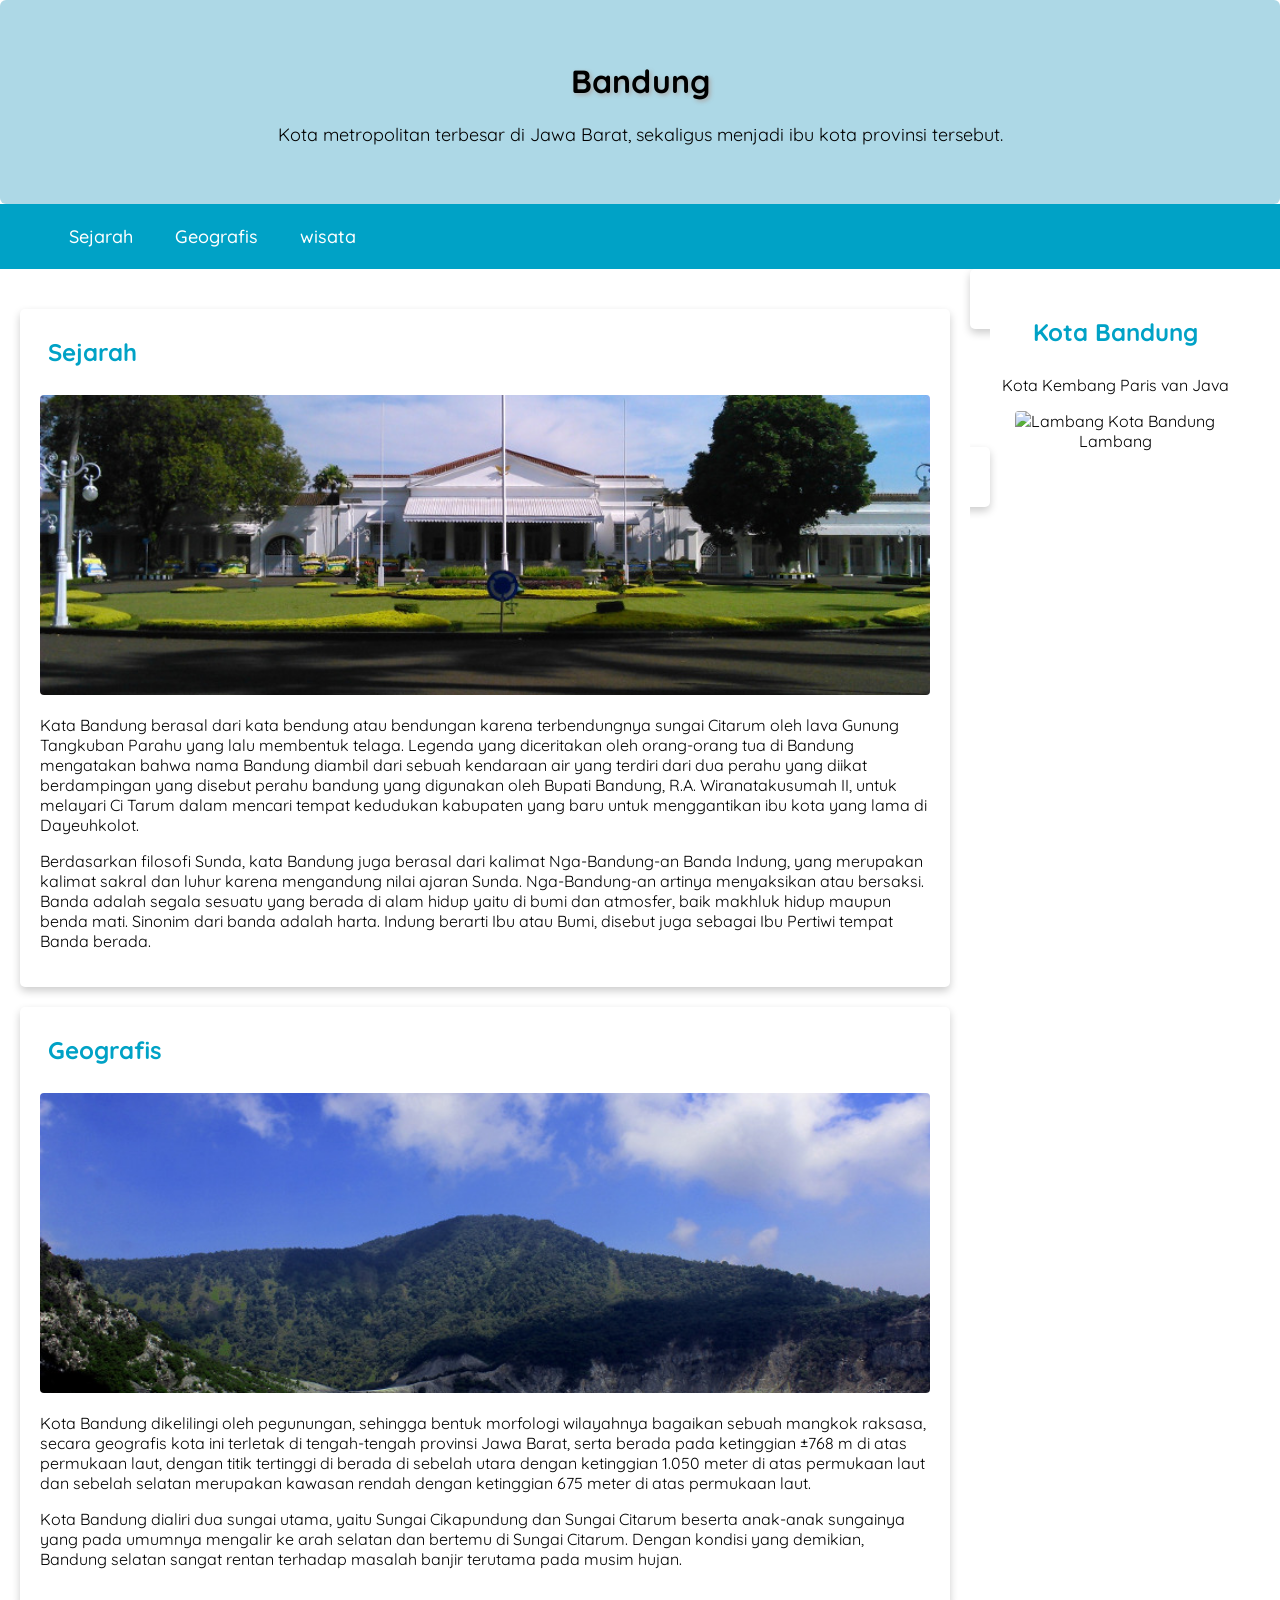
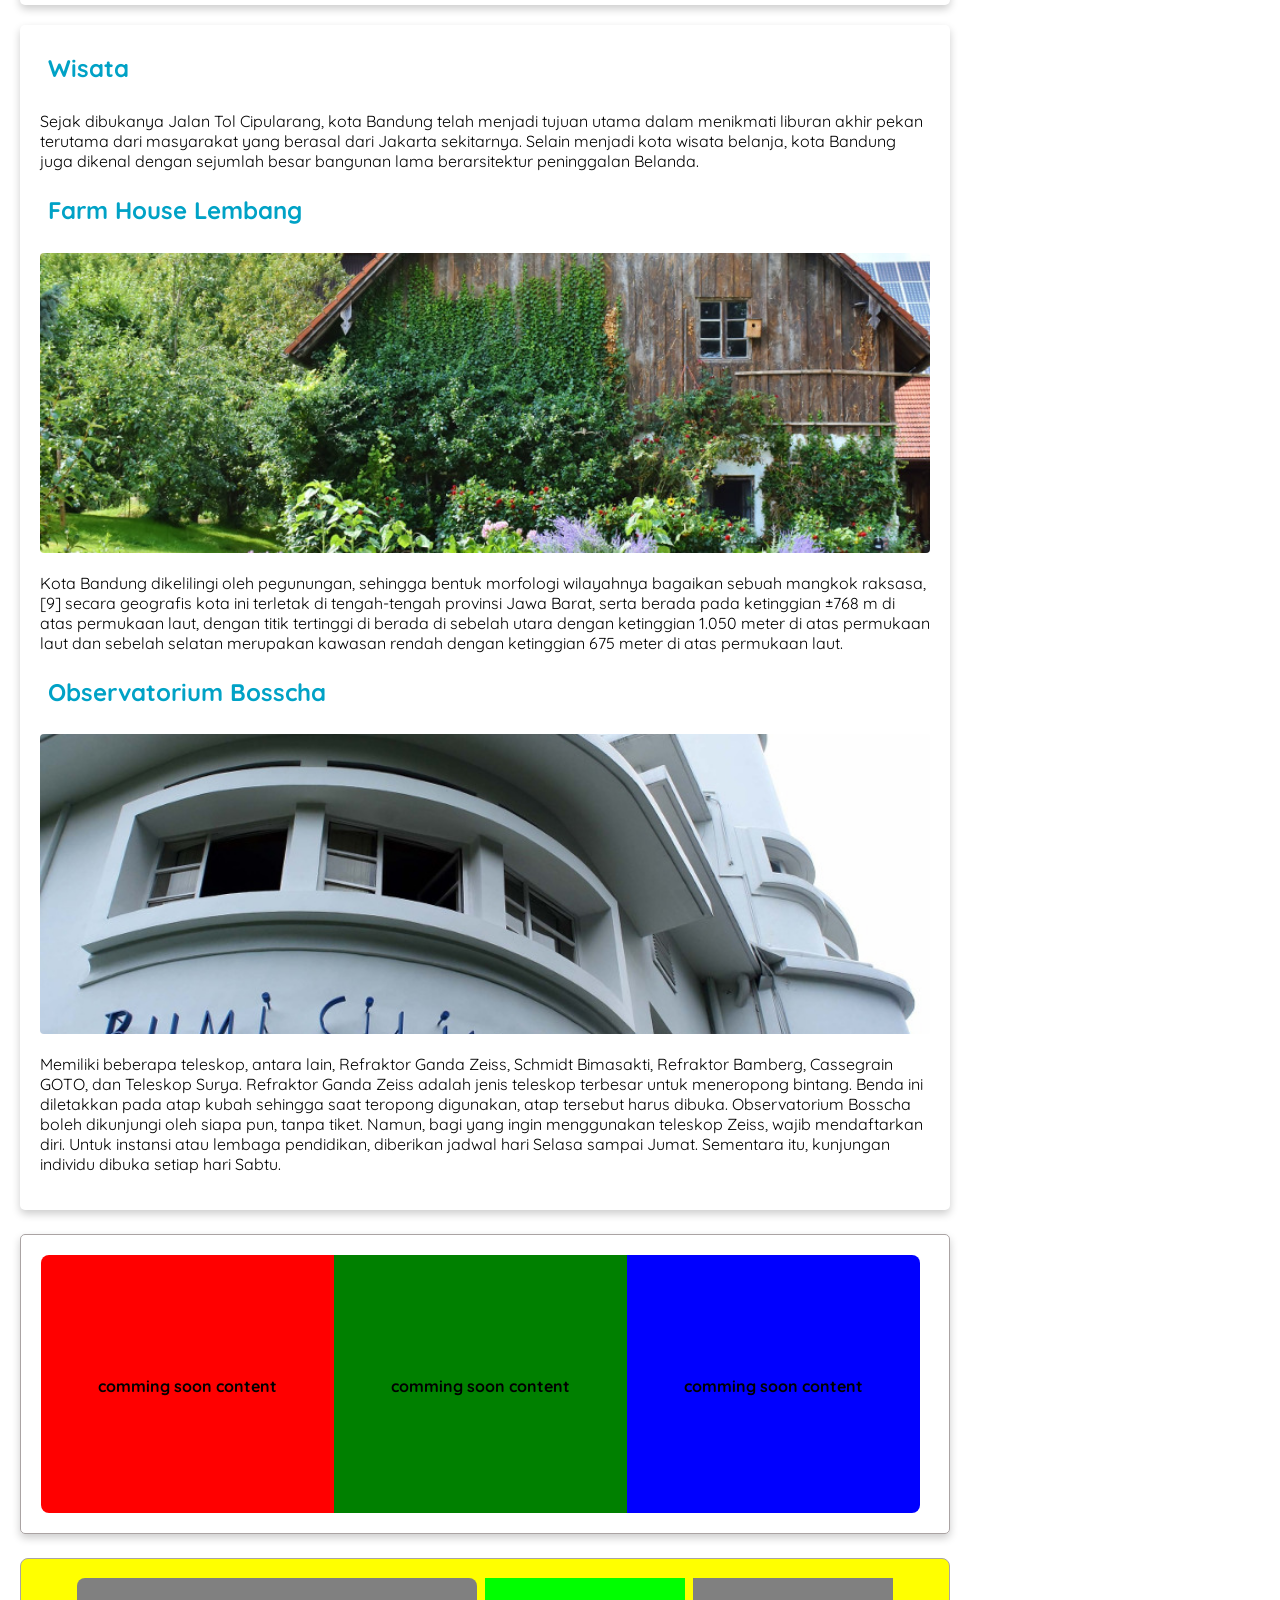
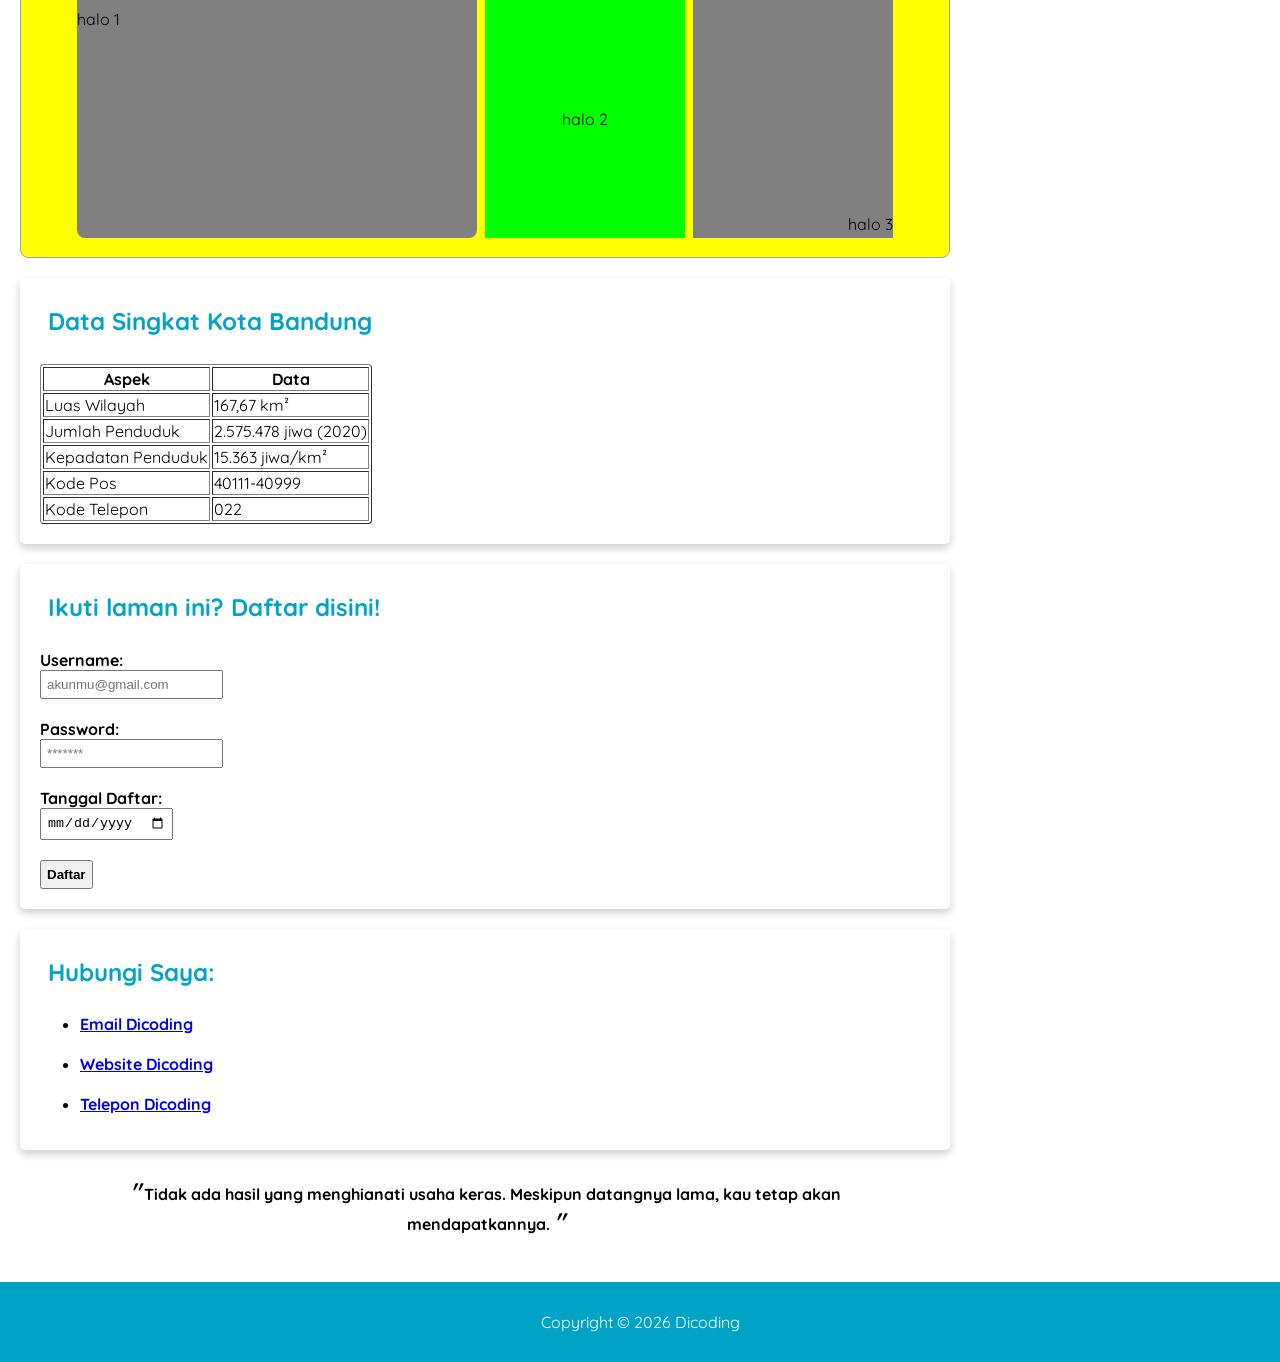
==== commit 72106169: "tambah berkas landing page dicoding (DBS Course)" ====
--- a/Dicoding/index.html
+++ b/Dicoding/index.html
@@ -99,13 +99,13 @@
 
             <article>
                <div class="container card">
-                  <div class="left-content">
+                  <div class="left-content text" >
                      <p style="font-weight: bold;">comming soon content</p>
                   </div>
-                  <div class="center-content">
+                  <div class="center-content text">
                      <p style="font-weight: bold;">comming soon content</p>
                   </div>
-                  <div class="right-content">
+                  <div class="right-content text">
                      <p style="font-weight: bold;">comming soon content</p>
                   </div>
                </div>
--- a/Dicoding/assets/styles/style.css
+++ b/Dicoding/assets/styles/style.css
@@ -14,6 +14,26 @@
   font-family: Quicksand, sans-serif;
   margin: 0;
   padding: 0;
+}
+
+@media screen and (max-width: 1200px) {
+  main {
+    flex-flow: column nowrap;
+  }
+
+  main aside {
+    align-self: center;
+  }
+}
+
+@media screen and (max-width: 768px) {
+  nav ul {
+    justify-content: center;
+  }
+
+  main aside {
+    align-self: stretch;
+  }
 }
 
 .fancy {
@@ -57,16 +77,24 @@
   color: white;
 }
 
+/* menerapkan flexbox */
+nav ul {
+  padding-inline: 4rem;
+  display: flex;
+  gap: 2rem;
+}
+
 nav li {
-  display: inline;
-  margin-right: 6px;
+  life-style-type: none;
+  /* margin-right: 6px; */
   font-size: 18px;
   list-style-type: none;
 }
 
 main {
   padding: 20px;
-  overflow: auto;
+  /* overflow: auto; */
+  display: flex;
 }
 
 article img {
@@ -170,11 +198,6 @@
   border-radius: 6px;
 }
 
-.contact-person {
-  text-decoration: none;
-  font-weight: bold;
-}
-
 blockquote::before,
 blockquote::after {
   content: '"';
@@ -191,8 +214,13 @@
   text-align: center;
 }
 
+.contact-person {
+  text-decoration: none;
+  font-weight: bold;
+}
+
 .contact a {
-  text-decoration: none;
+  list-style-type: none;
 }
 .contact a:hover {
   text-decoration: underline;
@@ -212,6 +240,9 @@
 #content {
   float: left;
   width: 75%;
+  /* display: flex; */
+  /* flex-flow: nowrap;
+  gap: 1rem 2rem; */
 }
 
 aside {
